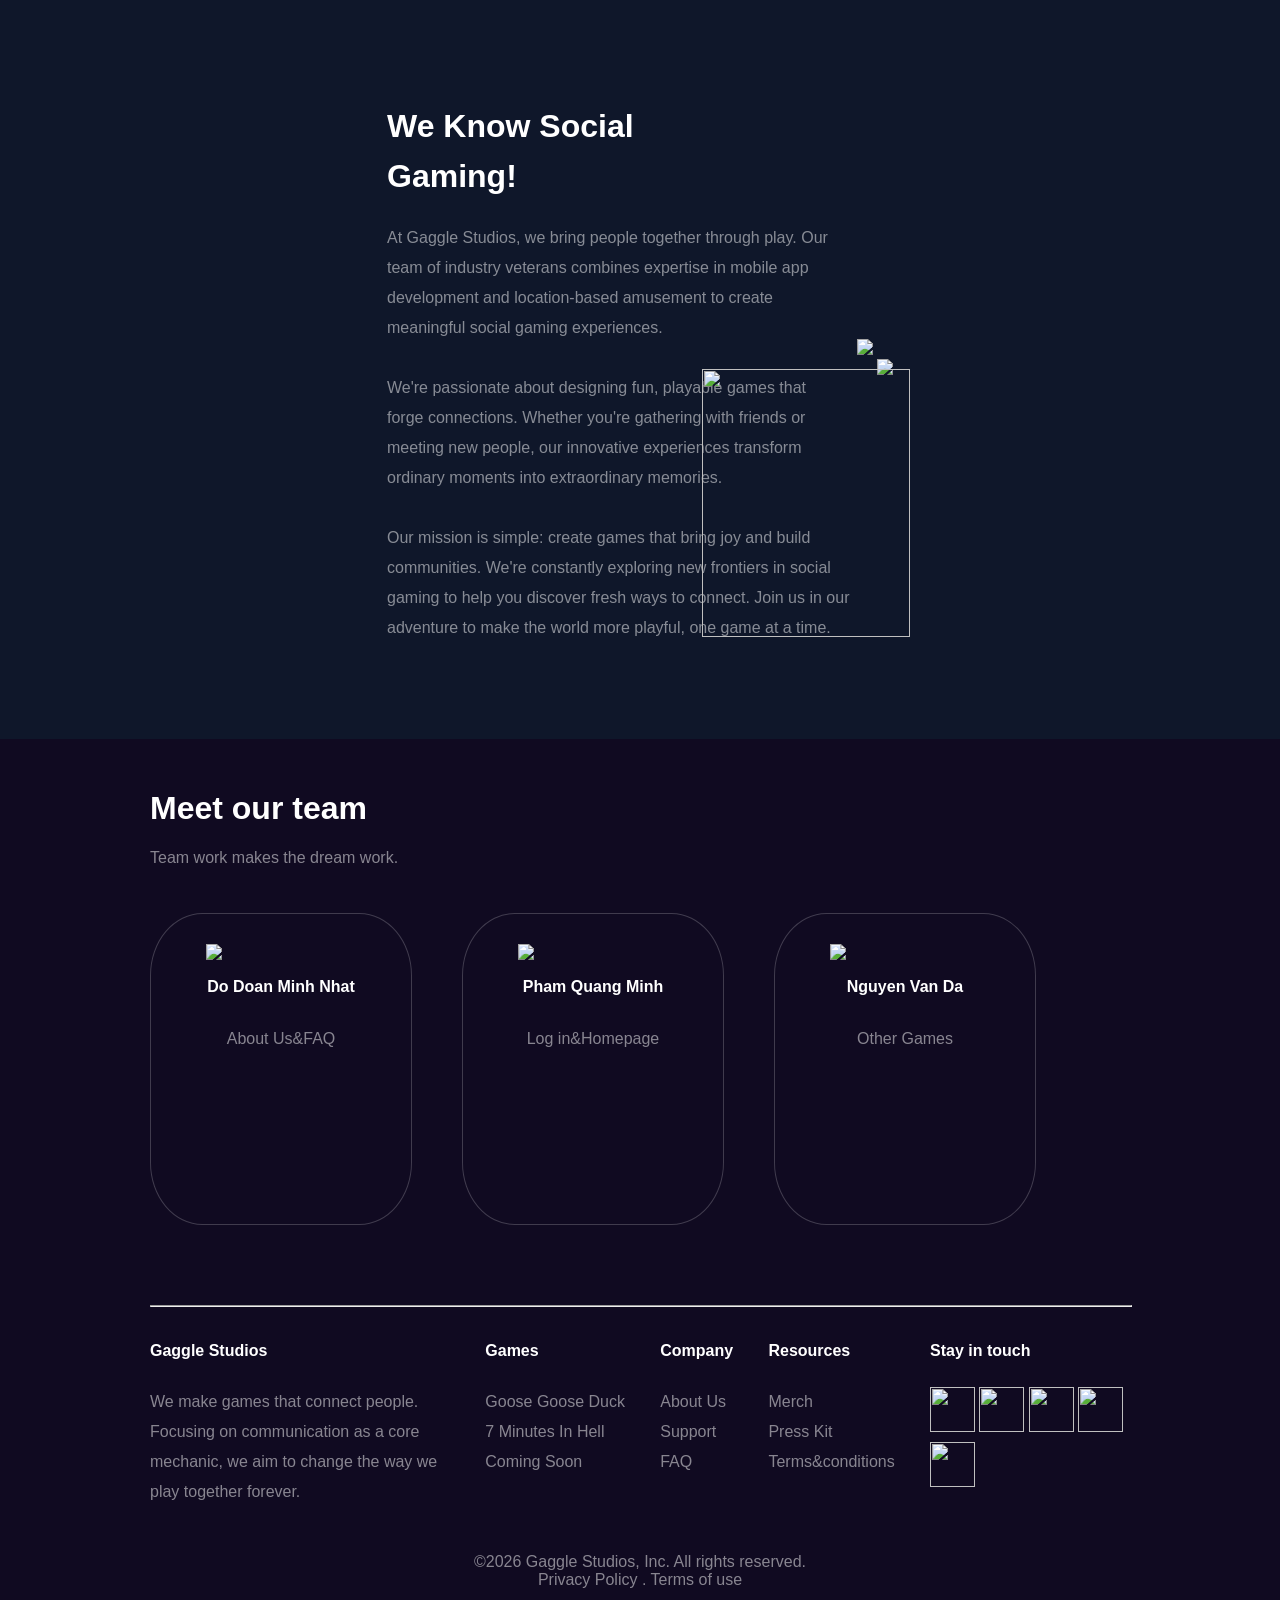
==== aboutus (1).html @ 0b51178b "Add files via upload" ====
<!DOCTYPE html>
<html lang="en">
<head>
    <meta charset="UTF-8">
    <meta name="viewport" content="width=device-width, initial-scale=1.0">
    <title>About Us</title>
    <style>
        body {
            margin:0;
            font-family: Arial, Helvetica, sans-serif;
            background: #0F172A;
            color: white;
        }
        .introduction {
            display: flex;
            justify-content: center;
            align-items: center;
            padding: 80px;
            padding-left: 150px;
            padding-right: 150px;
        }
        .introduction-text {
            width:50%;
            line-height: 30px;
        }
        .heading {
            line-height: 50px;
        }
        .Teams_And_Footer {
            background: #100A21;
            padding-left: 150px;
            padding-right: 150px;
        }
        .Frame_members {
            display: flex;
            flex-direction: row;
            gap: 50px;
        }
        .Teams_title {
            padding-top: 30px;
            padding-bottom: 30px;
        }
        .Members {
            width: 200px;
            height: 250px;
            align-items: center;
            display: flex;
            flex-direction: column;
            padding: 30px;
            border: 1px solid rgba(255, 255, 255, 0.2);
            border-radius: 20%;
        }
        .introduction-image {
            position: relative;
        }
        .frame {
            position: absolute;
            top: -20px;
            left: -20px;
        }
        .effect {
            position: absolute;
            top: 10px;
            left: -175px;
        }
        .Footer_frame {
            display: flex;
            line-height: 30px;
            justify-content: space-between;
        }
        .column {
            display: flex;
            flex-direction: column;
            max-width: 200px;
        }
        .column1 {
            max-width: 300px;
        }
        .Studios{
            text-align: center;
            padding: 30px;
            color: rgba(255, 255, 255, 0.5);
        }
        a {
            text-decoration: none;
            color: rgba(255, 255, 255, 0.5);
        }
        p {
            color: rgba(255, 255, 255, 0.5);
        }
    </style>
</head>
<body>
    <!--PHẦN GIỚI THIỆU-->
    <div class="introduction">
        <div class="introduction-text">
            <div class="heading"> <h1>We Know Social <br> Gaming!</h1> </div>
            <p class="normal_text">
                At Gaggle Studios, we bring people together through play. Our <br> team of industry veterans combines expertise in mobile app <br> development and location-based amusement to create <br> meaningful social gaming experiences.<br><br>
            We're passionate about designing fun, playable games that <br> forge connections. Whether you're gathering with friends or <br> meeting new people, our innovative experiences transform <br> ordinary moments into extraordinary memories.<br><br>
            Our mission is simple: create games that bring joy and build <br> communities. We're constantly exploring new frontiers in social <br> gaming to help you discover fresh ways to connect. Join us in our <br> adventure to make the world more playful, one game at a time.
            </p>
        </div>
        <div class="introduction-image">
            <img src="https://gaggle.fun/assets/images/ggd/create-game.png" width="550px">
            <img src="https://gaggle.fun/assets/images/decorations/frame-border.png" class="frame">
            <img src="https://gaggle.fun/assets/images/decorations/salute-mini.svg" class="effect" width="208px" height="268px">
        </div>
    </div>
    <!--Teams-->
    <div class="Teams_And_Footer">
        <div class="Teams_title">
        <h1>Meet our team</h1>
        <p class="normal_text">Team work makes the dream work.</p>
        </div>
        <div class="Frame_members">
            <div class="Members">
                <img src="https://firebasestorage.googleapis.com/v0/b/gaggle-staging.appspot.com/o/Web%2FTeamProfileImages%2F-OAZB7-20pxV4TG6FDYi?alt=media&token=9fe38453-f63f-4499-be96-1a41aaafa9d2" width="150px"><br>
                <b>Do Doan Minh Nhat</b><br> 
                <p class="normal_text">About Us&FAQ</p>
            </div>
            <div class="Members">
                <img src="https://firebasestorage.googleapis.com/v0/b/gaggle-staging.appspot.com/o/Web%2FTeamProfileImages%2F-OAZCGyUaE7ggsTDowBn?alt=media&token=7cf7e248-29ed-4444-8382-c0f66b2e12d2" width="150px"><br>
                <b>Pham Quang Minh</b><br>
                <p class="normal_text">Log in&Homepage</p>
            </div>
            <div class="Members">
                <img src="https://firebasestorage.googleapis.com/v0/b/gaggle-staging.appspot.com/o/Web%2FTeamProfileImages%2F-OAZCt6t2b8toGGQwaZt?alt=media&token=f3a14fb7-1f55-4e98-80b4-5edd4e01f5e7" width="150px"><br>
                <b>Nguyen Van Da</b><br>
                <p class="normal_text">Other Games</p>
            </div>
        </div>
        <br><br><br><br> 
        <hr width="100%">
    <!--Footer-->
        <div class="Footer_frame">
            <div class="column1">
                <h4>Gaggle Studios</h4>
                <p>We make games that connect people. Focusing on communication as a core mechanic, we aim to change the way we play together forever.</p>
            </div>
            <div class="column">
                <h4>Games</h4>
                <a href="#">Goose Goose Duck</a>
                <a href="#">7 Minutes In Hell</a>
                <a href="#">Coming Soon</a>
            </div>
            <div class="column">
                <h4>Company</h4>
                <a href="#">About Us</a>
                <a href="#">Support</a>
                <a href="#">FAQ</a>
            </div>
            <div class="column">
                <h4>Resources</h4>
                <a href="#">Merch</a>
                <a href="#">Press Kit</a>
                <a href="#">Terms&conditions</a>
            </div>
            <div class="column">
                <h4>Stay in touch</h4>
                <div class="Social">
                    <a href="https://discord.com/invite/gaggle"><img src="https://gaggle.fun/assets/images/ggd/home/ggd-web-ico-socials-discord.svg" width="45px" height="45px" ></a>
                    <a href="https://x.com/gaggle_fun"><img src="https://gaggle.fun/assets/images/ggd/home/ggd-web-ico-socials-x.svg" width="45px" height="45px"></a>
                    <a href="https://www.youtube.com/@GaggleStudios"><img src="https://gaggle.fun/assets/images/ggd/home/ggd-web-ico-socials-youtube.svg" height="45px" width="45px" ></a>
                    <a href="https://www.tiktok.com/@gagglestudios"><img src="https://gaggle.fun/assets/images/ggd/home/ggd-web-ico-socials-tiktok.svg" width="45px" height="45px" ></a>
                    <a href="https://www.instagram.com/gagglestudios"><img src="https://gaggle.fun/assets/images/ggd/home/ggd-web-ico-socials-instagram.svg" width="45px" height="45px" ></a>
                </div>
            </div>
        </div>
        <div class="Studios">
            ©2026 Gaggle Studios, Inc. All rights reserved.<br>
Privacy Policy . Terms of use
        </div>
    </div>
</body>
</html>
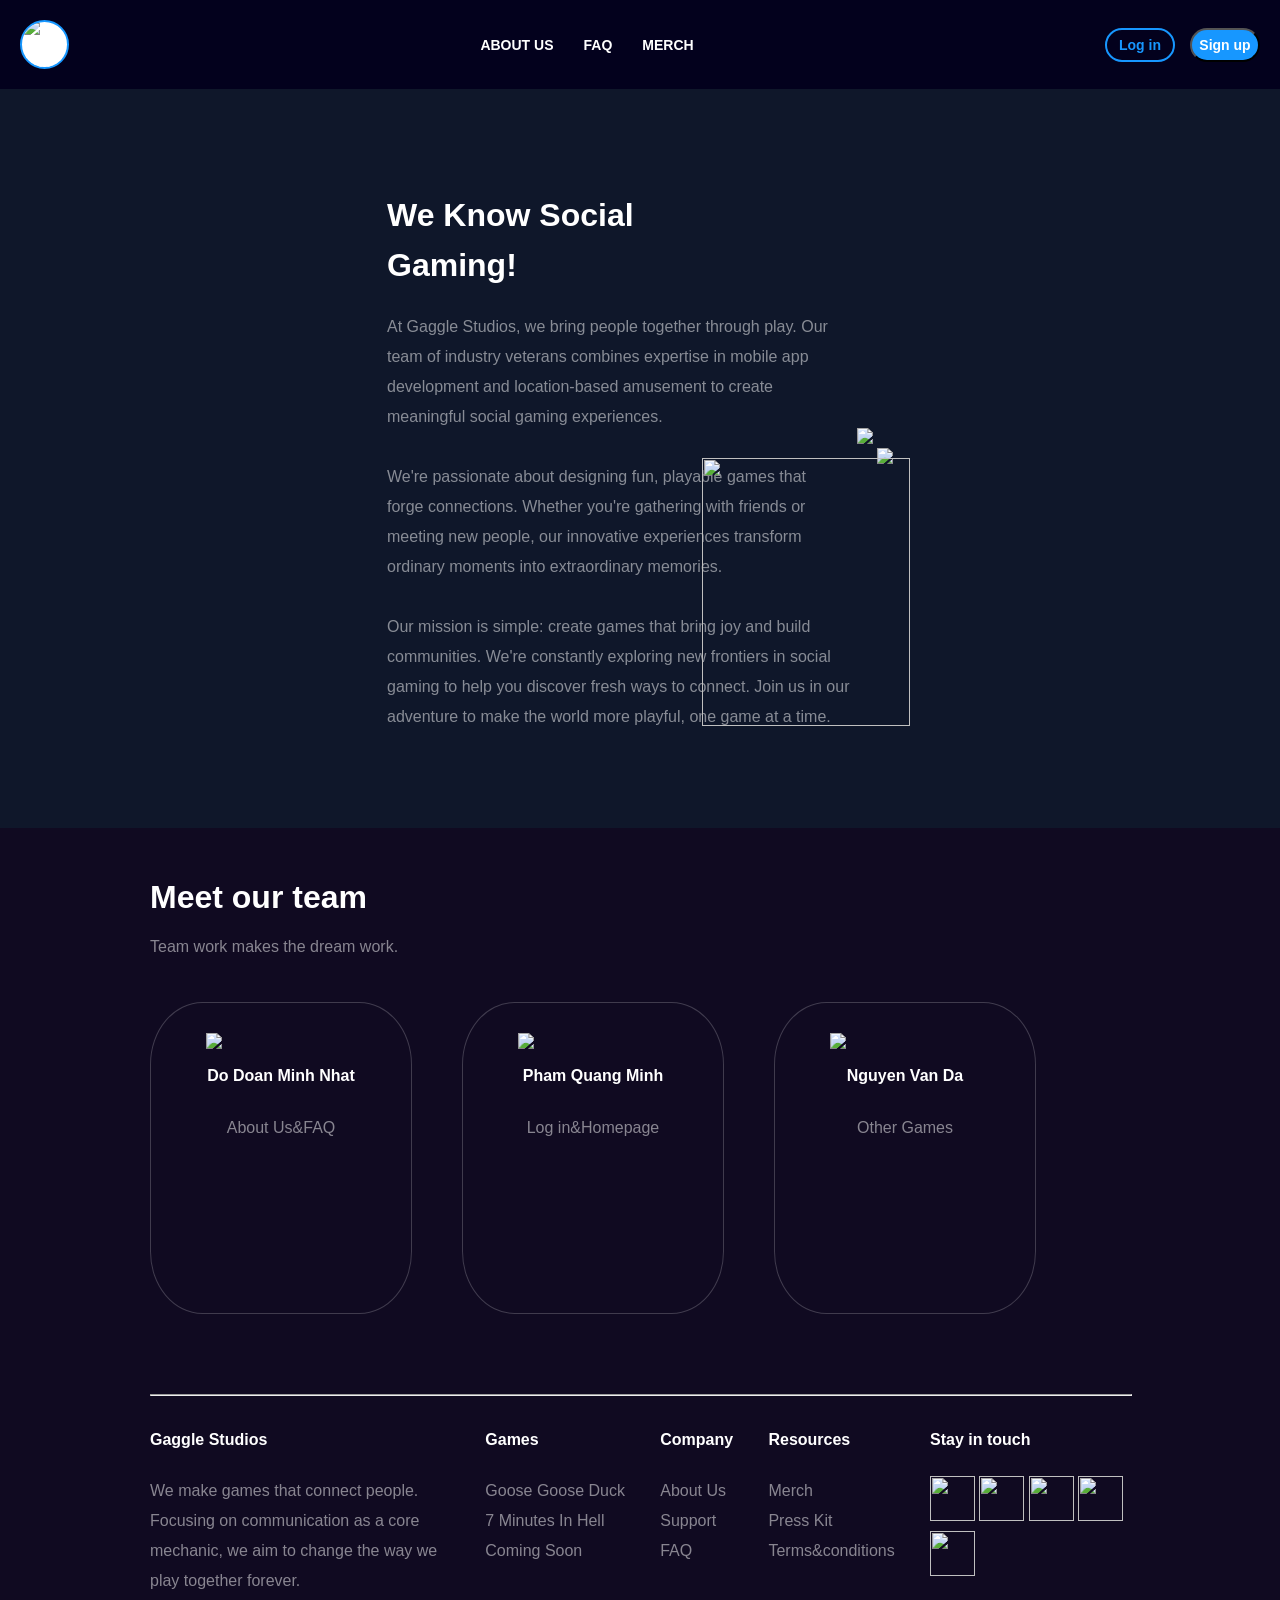
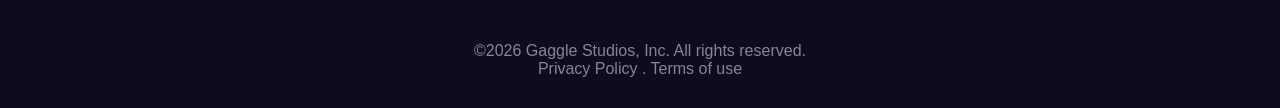
==== commit 25a50a66: "Add files via upload" ====
--- a/aboutus (1).html
+++ b/aboutus (1).html
@@ -88,9 +88,109 @@
         p {
             color: rgba(255, 255, 255, 0.5);
         }
+        header {
+        background-color: #03011d; 
+        display: flex;             
+        justify-content: space-between; 
+        align-items: center;       
+        padding: 20px 20px;        
+        color: white;
+        position: sticky;
+        top:0;
+        z-index: 10000;
+        }
+
+
+        .logo-box {
+            width: 45px;               
+            height: 45px;              
+            background-color: white;
+            border-radius: 50%;        
+            display: flex;             
+            justify-content: center;
+            align-items: center;
+            overflow: hidden;          
+            border: 2px solid #1797ff; 
+        }
+
+        .logo-box img {
+            width: 90%;                
+            height: auto;
+        }
+
+
+        nav {
+            display: flex;
+            gap: 30px;                 
+        }
+
+        nav a {
+            text-decoration: none;
+            color: white;
+            font-weight: bold;
+            text-transform: uppercase;
+            font-size: 14px;
+            transition: 0.3s;
+        }
+
+        nav a:hover {
+            color: #224257;            
+        }
+
+        .auth-group {
+            display: flex;
+            gap: 15px;
+        }
+        #signup {
+            background-color: #1797ff; 
+            color: white;
+            border-radius: 20px;
+            
+            
+        }
+
+        #Login {
+            background-color: transparent; 
+            color: #1797ff;
+            border: 2px solid #1797ff;
+            border-radius: 20px;
+            
+            
+        }  
+        .my-btn{
+            min-width: 70px;
+            padding: 7px 0;      
+            border-radius: 30px;
+            font-weight: bold;
+            font-size: 14px;
+            cursor: pointer;
+            transition: 0.3s;
+            text-align: center;
+        } 
+        a {
+            text-decoration: none;
+            color: rgba(255, 255, 255, 0.5);
+        }
     </style>
 </head>
 <body>
+    <!--Header-->
+    <header>
+        <div class="logo-box">
+            <img src="gaggle-logo.png" alt="Logo Gaggle">
+        </div>
+
+        <nav>
+            <a href="#">About Us</a>
+            <a href="#">FAQ</a>
+            <a href="#">Merch</a>
+        </nav>
+
+        <div class="auth-group">
+            <button id="Login" class="my-btn">Log in</button>
+            <button id="signup" class="my-btn">Sign up</button>
+        </div>
+    </header>
     <!--PHẦN GIỚI THIỆU-->
     <div class="introduction">
         <div class="introduction-text">
